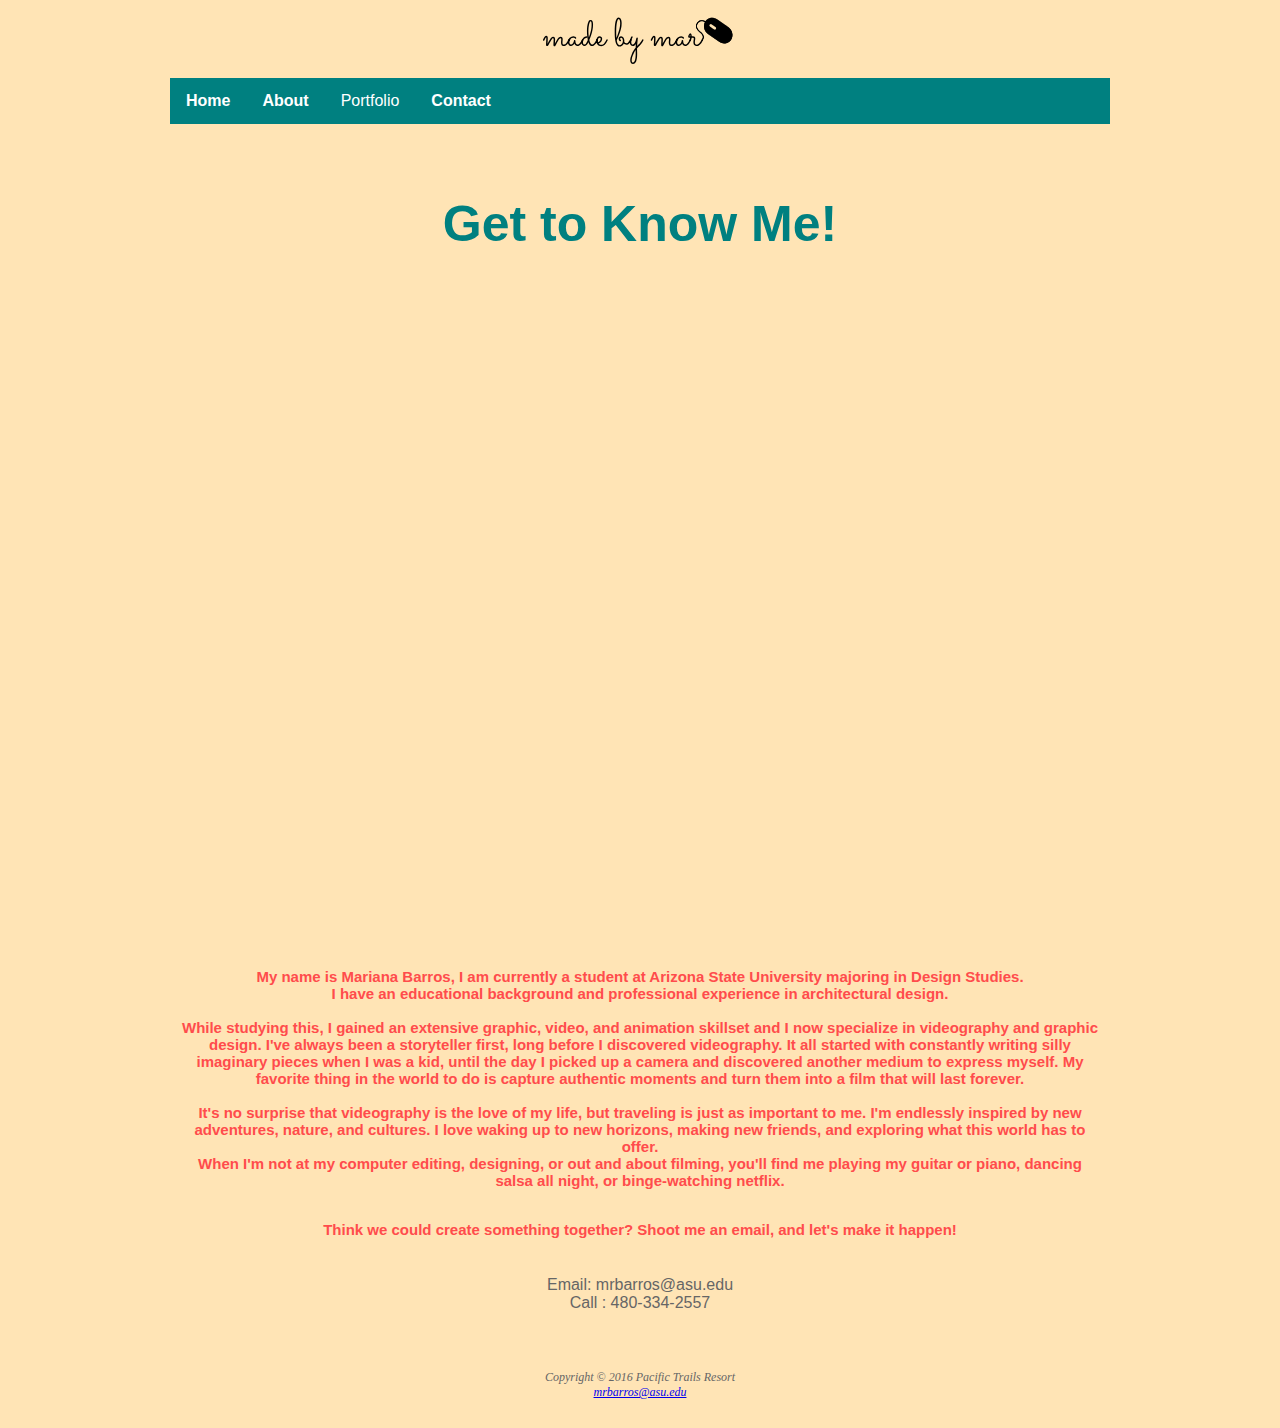
==== aboutme.html @ 6a598e59 "First commit" ====
<!DOCTYPE html>
<html lang="en">
    
<head>
    <title>Made by Mar</title>
    <meta charset="utf-8">
    <link rel="stylesheet" href="stylesheet.css">
    <meta name="description" content="Get to know Mariana Barros, what she is passionate about, and why she does what she does. Learn more about this videographer and designer currently studying design at ASU.">
</head>

<body>
    <div id="wrapper"> 
    <header>
      <h1></h1>
    </header>
        
    <nav>
        <div class="navbar">
         <a href="index.html">Home</a> &nbsp; 
         <a href="aboutme.html">About</a> &nbsp; 
         <div class="dropdown">
            <button class="dropbtn">Portfolio
              <i class="fa fa-caret-down"></i>
            </button>
            <div class="dropdown-content">
              <a href="drawings.html">Drawings</a>
              <a href="photos.html">Photography</a>
              <a href="architecture.html">Architectural</a>
              <a href="#">Video</a>
            </div>
         </div> 
         <a href="contact.html">Contact</a>
    </div>
     
    </nav>
    
    <br> 
    <main>
         <h2>Get to Know Me!</h2>
         <h3></h3>
         <br>
         <div id="aboutpic"> </div>
         <br>
         <br>
         <h4>
             <p>My name is Mariana Barros, I am currently a student at Arizona State University majoring in Design Studies. <br>
             I have an educational background and professional experience in architectural design. <br> 
             <br>
             While studying this, I gained an extensive graphic, video, and animation skillset and I now specialize in videography and graphic design.
             I've always been a storyteller first, long before I discovered videography. It all started with constantly writing silly imaginary pieces when I was a kid, until the day I picked up a camera and discovered another medium to express myself. 
             My favorite thing in the world to do is capture authentic moments and turn them into a film that will last forever. <br>
             <br>
             It's no surprise that videography is the love of my life, but traveling is just as important to me. I'm endlessly inspired by new adventures, nature, and cultures. I love waking up to new horizons, making new friends, and exploring what this world has to offer.<br>
             When I'm not at my computer editing, designing, or out and about filming, you'll find me playing my guitar or piano, dancing salsa all night, or binge-watching netflix. 
             </p>
             <br>
             Think we could create something together? Shoot me an email, and let's make it happen!
             
             </h4>
        
         
       
     <br>
     
         <div id="contact">
             Email: mrbarros@asu.edu<br>
             Call : 480-334-2557<br>
             <br>
         </div>
    </main>
    
    <footer>
      Copyright &copy; 2016 Pacific Trails Resort<br>
      <a href="mailto:mrbarros@asu.edu">mrbarros@asu.edu</a>
    </footer>
    
</body>
</html>
---- stylesheet.css ----
body { background-color: #FFE4B5;
        background-image: linear-gradient(to bottom, #FFE4B5, #FFE4B5);
        background-repeat: no-repeat; 
      color: #666666; font-family: Helvetica, sans-serif}
      
#wrapper { margin: auto;
           background-color: #FFE4B5;
           width: 63.6%;
           min-width: 960px; 
           max-width: 2048px;
            }
         
#contact { font-size: 100%; }
           
header { background-image: url(images/madebymar.png); 
        background-position: center;
        background-repeat: no-repeat; 
        height: 60px; text-align: center;
        padding-top: 15px;
        color: #FFFFFF; margin-bottom: 0;
        margin-top: 0;
        font-family: helvetica; }
        
nav { background-color: #FFE4B5; font-weight: bold; 
      text-align: center; padding: 10px; font-family: helvetica; }
      
nav a { text-decoration: none; }

main { padding-top: 1px; padding-right: 20px; padding-left: 20px;
       padding-bottom: 20px; display: block; text-align: center;}
       
h1 { margin-top: 0;
     margin-bottom: 0;
     font-family: Helvetica; }
       
h2 { color: #008080; font-family: helvetica; font-size: 50px; text-align: center; }
     
h3 { color: #FF4500; font-family: helvetica; font-size: 30px; }
h4 { color: #ff4c4c; font-family: helvetica; font-size: 15px; }
ul {list-style-image: url(images/marker.gif); }
dt {color: #000033; }
.resort { color: #5C7FA3; font-weight: bold; }
.contact {color: #ff4c4c; font-family: helvetica; font-size: 25px; }
footer { font-size: 75%; font-style: italic;
        text-align: center; font-family: Georgia; 
        padding: 20px; }
        
form {
  /* Just to center the form on the page */
  margin: 0 auto;
  width: 400px;
  /* To see the outline of the form */
  padding: 1em;
  border: 1px solid #CCC;
  border-radius: 1em;
}

form div + div {
  margin-top: 1em;
}

label {
  /* To make sure that all labels have the same size and are properly aligned */
  display: inline-block;
  width: 300px;
  text-align: left;
  padding-right: 10px;
  margin-bottom: 15px;
  margin-top: 15px
}

input, textarea {
  /* To make sure that all text fields have the same font settings
     By default, textareas have a monospace font */
  font: 1em sans-serif;

  /* To give the same size to all text fields */
  width: 300px;
  box-sizing: border-box;

  /* To harmonize the look & feel of text field border */
  border: 1px solid #999;
}

input:focus, textarea:focus {
  /* To give a little highlight on active elements */
  border-color: #000;
}

textarea {
  /* To properly align multiline text fields with their labels */
  vertical-align: auto; 

  /* To give enough room to type some text */
  height: 5em;
}

.button {
  /* To position the buttons to the same position of the text fields */
  padding-left: 90px; /* same size as the label elements */
}

button {
  /* This extra margin represent roughly the same space as the space
     between the labels and their text fields */
  margin-left: .5em;
}


table {
    width:100%;
}
table, th, td {
    border: 1px solid black;
    border-collapse: collapse;
}
th, td {
    padding: 15px;
    text-align: left;
}
#t01 tr:nth-child(even) {
    background-color: #eee;
}
#t01 tr:nth-child(odd) {
   background-color: #fff;
}
#t01 th {
    background-color: black;
    color: white;
}

video {
    width: 100%;
    display: flex;
    overflow: hidden !important;
    top: 0;
    left: 0;
    padding: 0 !important; }
    
.videocontainer { position: relative;
    width: 100%;
    height: 100%; }

.overlay {
    position:absolute;
    top:0;
    left:0;
    z-index:1; }

.left {
 float: left;
 padding: 0 10px 0 0;}
 
/* Navbar container */
.navbar {
  overflow: hidden;
  background-color: #008080;
  font-family: helvetica;
}

/* Links inside the navbar */
.navbar a {
  float: left;
  font-size: 16px;
  color: white;
  text-align: center;
  padding: 14px 16px;
  text-decoration: none;
}

/* The dropdown container */
.dropdown {
  float: left;
  overflow: hidden;
}

/* Dropdown button */
.dropdown .dropbtn {
  font-size: 16px; 
  border: none;
  outline: none;
  color: white;
  padding: 14px 16px;
  background-color: inherit;
  font-family: inherit; /* Important for vertical align on mobile phones */
  margin: 0; /* Important for vertical align on mobile phones */
}

/* Add a red background color to navbar links on hover */
.navbar a:hover, .dropdown:hover .dropbtn {
  background-color: red;
}

/* Dropdown content (hidden by default) */
.dropdown-content {
  display: none;
  position: absolute;
  background-color: #f9f9f9;
  min-width: 160px;
  box-shadow: 0px 8px 16px 0px rgba(0,0,0,0.2);
  z-index: 1;
}

/* Links inside the dropdown */
.dropdown-content a {
  float: none;
  color: black;
  padding: 12px 16px;
  text-decoration: none;
  display: block;
  text-align: left;
}

/* Add a grey background color to dropdown links on hover */
.dropdown-content a:hover {
  background-color: #ddd;
}

/* Show the dropdown menu on hover */
.dropdown:hover .dropdown-content {
  display: block;
}

* {box-sizing:border-box}


* {box-sizing: border-box;}
body {font-family: Verdana, sans-serif;}
.mySlides {display: none;}
img {vertical-align: middle;}

/* Slideshow container */
.slideshow-container {
  max-width: 1000px;
  position: relative;
  margin: auto;
}

/* Caption text */
.text {
  color: #f2f2f2;
  font-size: 15px;
  padding: 8px 12px;
  position: absolute;
  bottom: 8px;
  width: 100%;
  text-align: center;
}

/* Number text (1/3 etc) */
.numbertext {
  color: #f2f2f2;
  font-size: 12px;
  padding: 8px 12px;
  position: absolute;
  top: 0;
}

/* The dots/bullets/indicators */
.dot {
  height: 15px;
  width: 15px;
  margin: 0 2px;
  background-color: #bbb;
  border-radius: 50%;
  display: inline-block;
  transition: background-color 0.6s ease;
}

.active {
  background-color: #717171;
}

/* Fading animation */
.fade {
  -webkit-animation-name: fade;
  -webkit-animation-duration: 1.5s;
  animation-name: fade;
  animation-duration: 1.5s;
}

@-webkit-keyframes fade {
  from {opacity: .4} 
  to {opacity: 1}
}

@keyframes fade {
  from {opacity: .4} 
  to {opacity: 1}
}

/* On smaller screens, decrease text size */
@media only screen and (max-width: 300px) {
  .text {font-size: 11px}
}




#greeting { height: 600px; 
            background-image: url(images/prescottstill.png); 
            background-size: 100% 100%; 
            background-repeat: no-repeat; }
#contactpic { height: 600px; 
            background-image: url(images/contactme.jpg) ; 
            background-size: 100% 100%; 
            background-repeat: no-repeat; }
#aboutpic { height: 600px;
            background-image: url(images/picofme.JPG) ; 
            background-size: 100% 100%; 
            background-repeat: no-repeat; }
#aboutpic2 { height: 600px;
            background-image: url(images/meinny.JPG) ; 
            background-size: 100% 100%; 
            background-repeat: no-repeat; }
#grandpa { height: 600px;
            background-image: url(images/grandpa.jpg) ; 
            background-size: 100% 100%; 
            background-repeat: no-repeat; }
#flower {   height: 800px;
            background-position: center center;
            background-image: url(images/flower.jpg) ; 
            background-size: 100% 100%; 
            background-repeat: no-repeat;
            }
#breakingbad { height: 600px;
            background-image: url(images/breakingbad.jpg) ; 
            background-size: 100% 100%; 
            background-repeat: no-repeat; }
#frankie {  height: 800px;
            background-position: center center;
            background-image: url(images/frankie.jpg) ; 
            background-size: 100% 100%; 
            background-repeat: no-repeat;
            }
#housing {  height: 3000px;
            background-position: center center;
            background-image: url(images/housing.png); 
            background-size: 100% 100%; 
            background-repeat: no-repeat;
            }
#cemetery { height: 900px;
            background-position: center center;
            background-image: url(images/cemetery2.jpg); 
            background-size: 100% 100%; 
            background-repeat: no-repeat;
            }
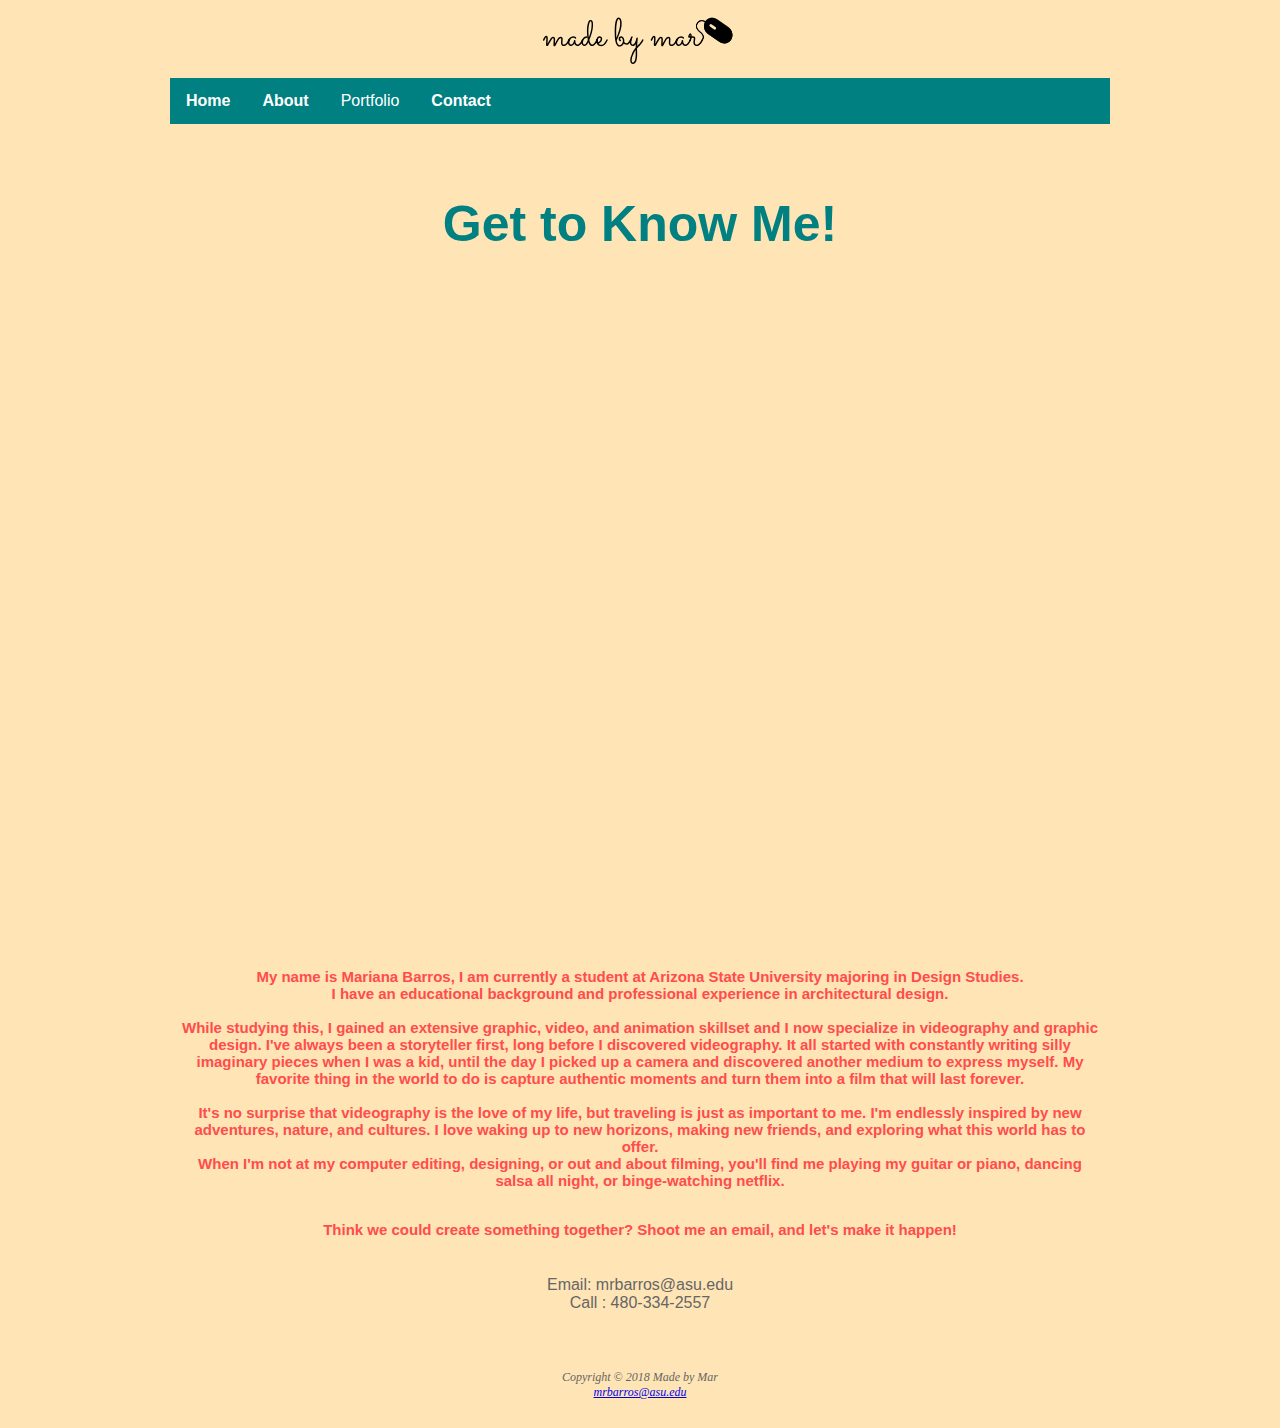
==== commit 5be33010: "Update aboutme.html" ====
--- a/aboutme.html
+++ b/aboutme.html
@@ -26,7 +26,7 @@
               <a href="drawings.html">Drawings</a>
               <a href="photos.html">Photography</a>
               <a href="architecture.html">Architectural</a>
-              <a href="#">Video</a>
+              <a href="video.html">Video</a>
             </div>
          </div> 
          <a href="contact.html">Contact</a>
@@ -70,7 +70,7 @@
     </main>
     
     <footer>
-      Copyright &copy; 2016 Pacific Trails Resort<br>
+      Copyright &copy; 2018 Made by Mar<br>
       <a href="mailto:mrbarros@asu.edu">mrbarros@asu.edu</a>
     </footer>
     
